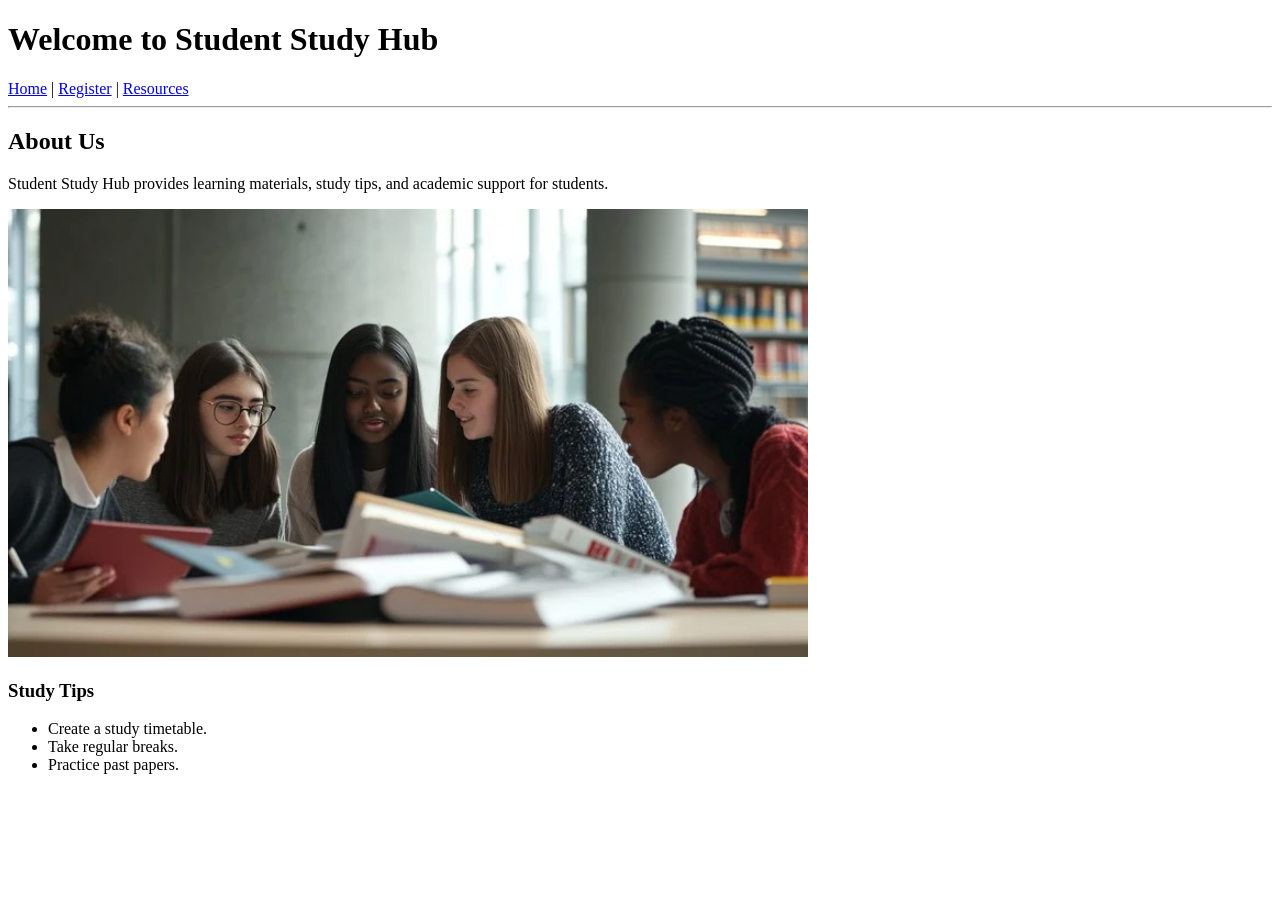
==== index.html @ 67afbfa7 "Initial commit - Student Study Hub Website" ====
<!DOCTYPE html>
<html>
<head>
    <title>Student Study Hub</title>
</head>
<body>

<h1>Welcome to Student Study Hub</h1>

<nav>
    <a href="index.html">Home</a> |
    <a href="register.html">Register</a> |
    <a href="resources.html">Resources</a>
</nav>

<hr>

<h2>About Us</h2>
<p>
    Student Study Hub provides learning materials, study tips,
    and academic support for students.
</p>

<img src="study.webp" alt="Students studying" width="800">

<h3>Study Tips</h3>
<ul>
    <li>Create a study timetable.</li>
    <li>Take regular breaks.</li>
    <li>Practice past papers.</li>
</ul>

</body>
</html>
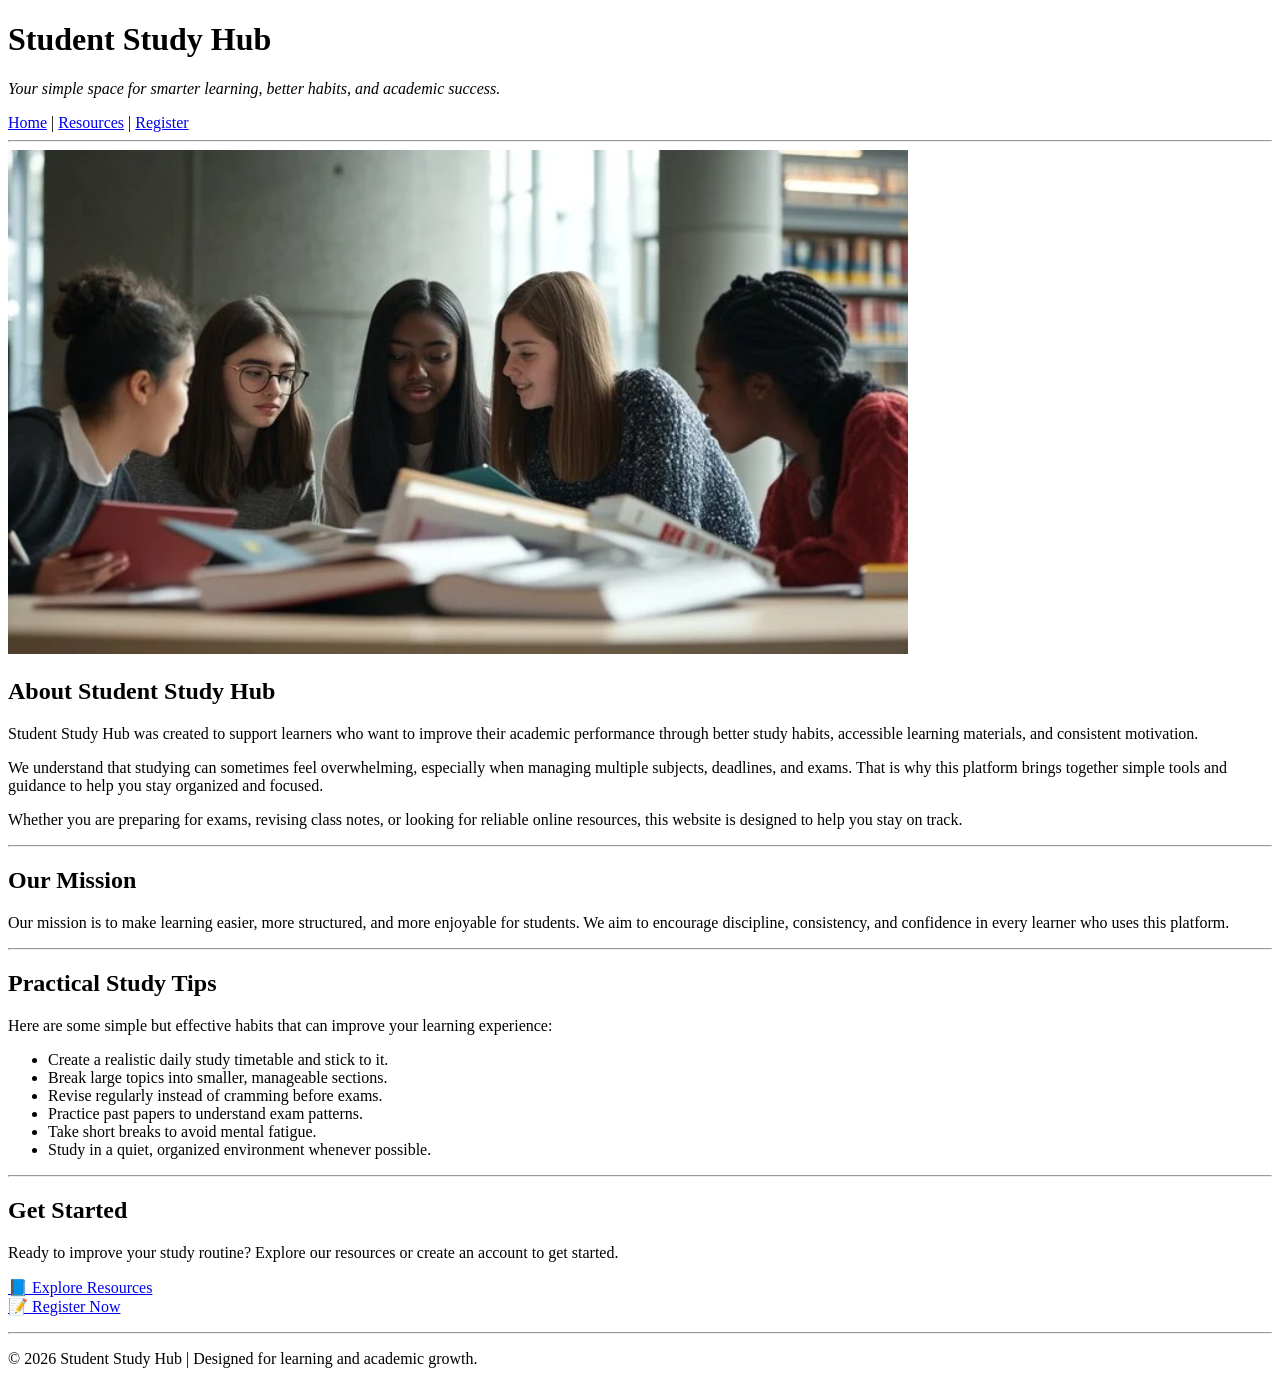
==== commit f9781860: "Improved UI and structure for all pages" ====
--- a/index.html
+++ b/index.html
@@ -1,34 +1,98 @@
 <!DOCTYPE html>
-<html>
+<html lang="en">
 <head>
+    <meta charset="UTF-8">
     <title>Student Study Hub</title>
 </head>
+
 <body>
 
-<h1>Welcome to Student Study Hub</h1>
+ <header>
+ <h1>Student Study Hub</h1>
+ <p><em>Your simple space for smarter learning, better habits, and academic success.</em></p>
+ </header>
 
-<nav>
-    <a href="index.html">Home</a> |
-    <a href="register.html">Register</a> |
-    <a href="resources.html">Resources</a>
+ <nav>
+ <a href="index.html">Home</a> |
+<a href="resources.html">Resources</a> |
+<a href="register.html">Register</a>
 </nav>
+
+ <hr>
+
+ <section>
+ <img src="study.webp" alt="Students studying together" width="900">
+ </section>
+
+ <section>
+ <h2>About Student Study Hub</h2>
+
+ <p>
+Student Study Hub was created to support learners who want to improve their academic performance
+through better study habits, accessible learning materials, and consistent motivation.
+ </p>
+
+ <p>
+ We understand that studying can sometimes feel overwhelming, especially when managing multiple subjects,
+ deadlines, and exams. That is why this platform brings together simple tools and guidance to help you stay
+ organized and focused.
+</p>
+
+ <p>
+ Whether you are preparing for exams, revising class notes, or looking for reliable online resources,
+this website is designed to help you stay on track.
+</p>
+</section>
+
+<hr>
+<section>
+<h2>Our Mission</h2>
+
+ <p>
+ Our mission is to make learning easier, more structured, and more enjoyable for students.
+ We aim to encourage discipline, consistency, and confidence in every learner who uses this platform.
+</p>
+</section>
+
+    <hr>
+
+<section>
+<h2>Practical Study Tips</h2>
+
+<p>Here are some simple but effective habits that can improve your learning experience:</p>
+
+<ul>
+<li>Create a realistic daily study timetable and stick to it.</li>
+<li>Break large topics into smaller, manageable sections.</li>
+<li>Revise regularly instead of cramming before exams.</li>
+<li>Practice past papers to understand exam patterns.</li>
+<li>Take short breaks to avoid mental fatigue.</li>
+<li>Study in a quiet, organized environment whenever possible.</li>
+</ul>
+</section>
 
 <hr>
 
-<h2>About Us</h2>
+<section>
+<h2>Get Started</h2>
+
 <p>
-    Student Study Hub provides learning materials, study tips,
-    and academic support for students.
+Ready to improve your study routine? Explore our resources or create an account to get started.
 </p>
 
-<img src="study.webp" alt="Students studying" width="800">
+<p>
+<a href="resources.html">📘 Explore Resources</a> <br>
+<a href="register.html">📝 Register Now</a>
+</p>
+</section>
 
-<h3>Study Tips</h3>
-<ul>
-    <li>Create a study timetable.</li>
-    <li>Take regular breaks.</li>
-    <li>Practice past papers.</li>
-</ul>
+<hr>
+
+<footer>
+<p>
+© 2026 Student Study Hub | Designed for learning and academic growth.
+</p>
+</footer>
 
 </body>
 </html>
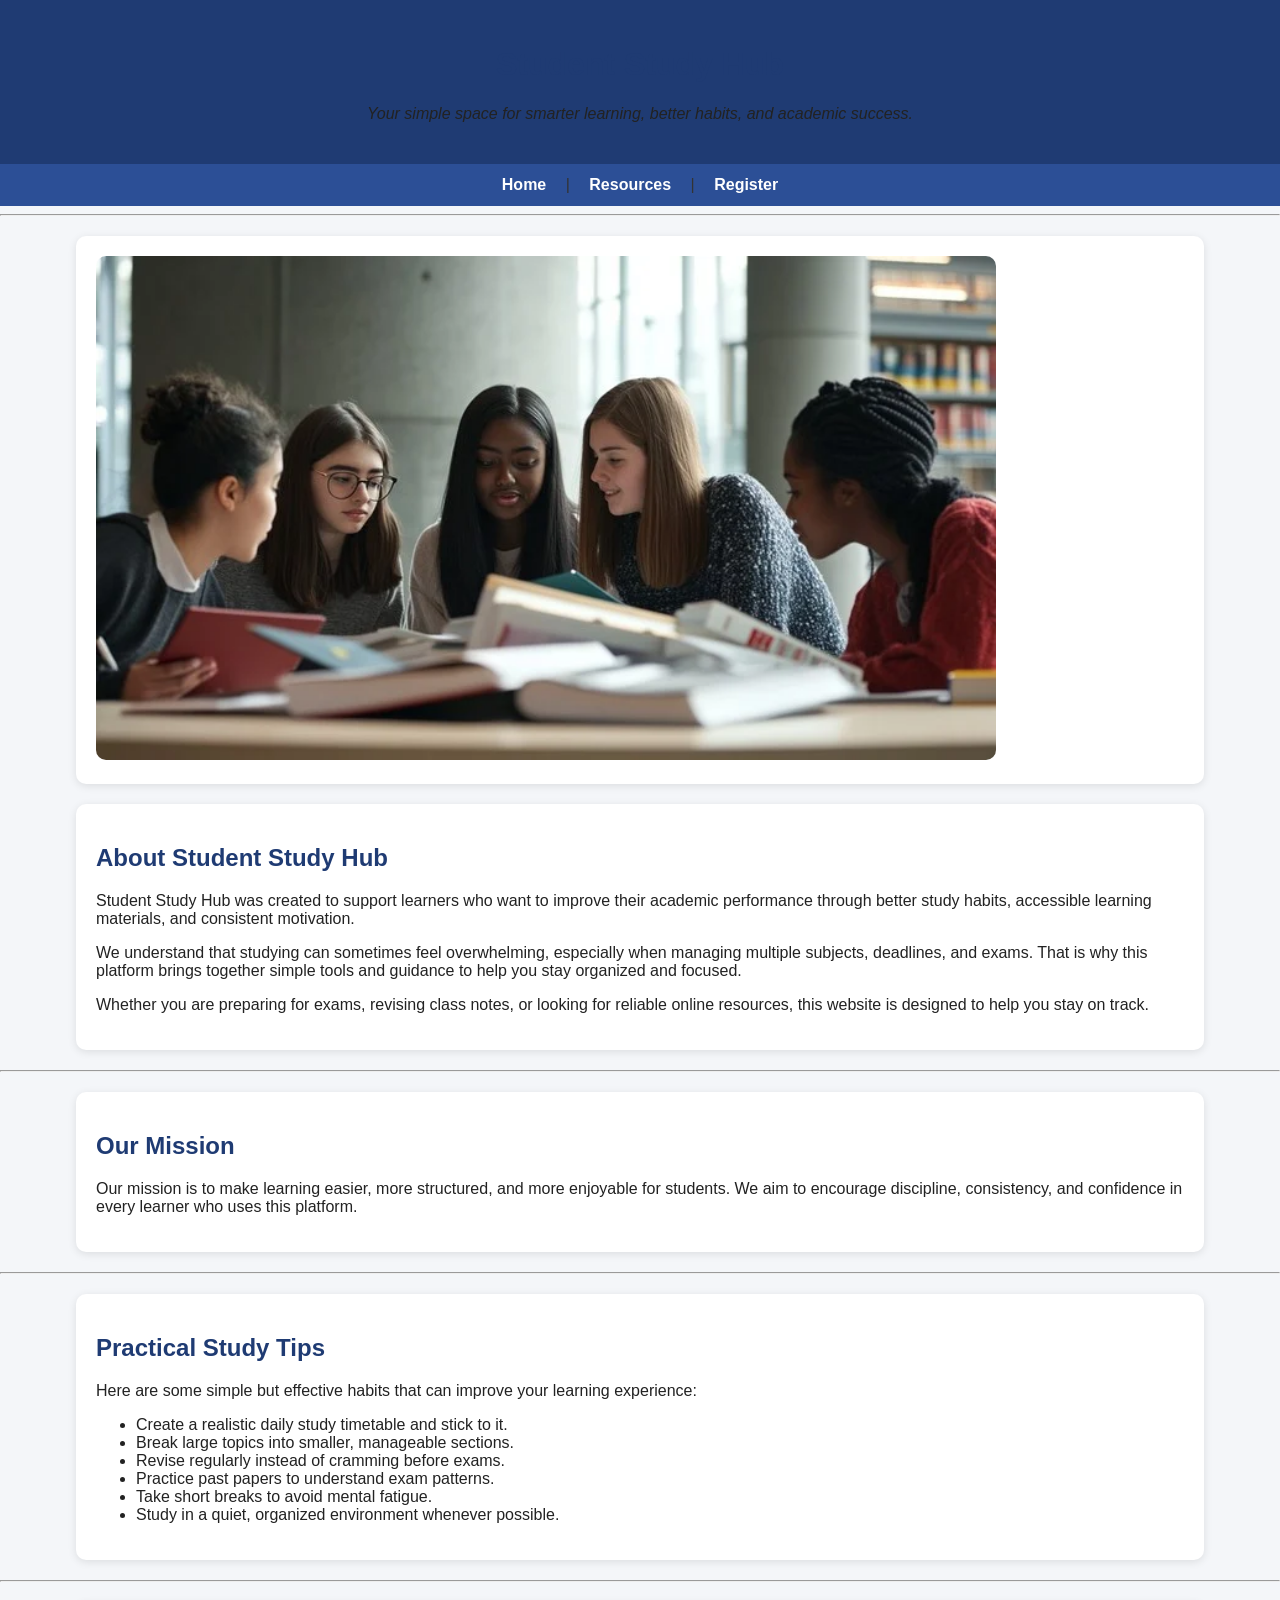
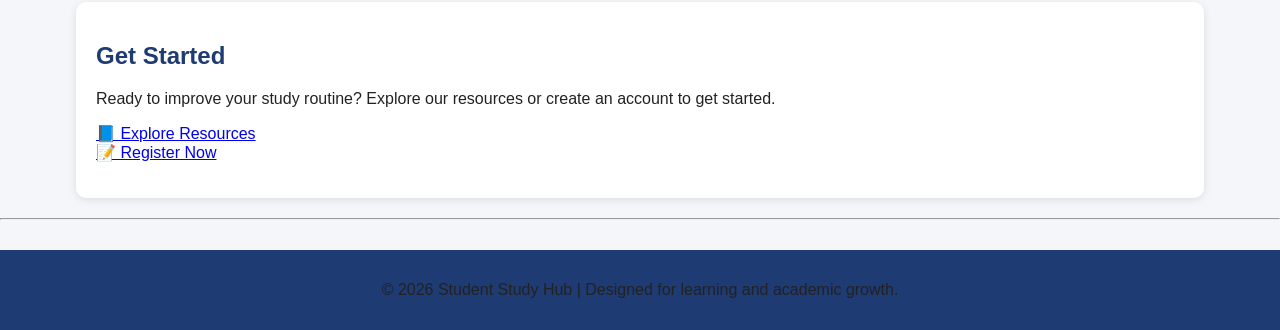
==== commit 2f447d49: "upgraded and styled the html pages with style.css" ====
--- a/index.html
+++ b/index.html
@@ -3,6 +3,7 @@
 <head>
     <meta charset="UTF-8">
     <title>Student Study Hub</title>
+    <link rel="stylesheet" href="style.css">
 </head>
 
 <body>
--- a/style.css
+++ b/style.css
@@ -0,0 +1,138 @@
+
+body {
+    margin: 0;
+    font-family: Arial, Helvetica, sans-serif;
+    background-color: #f4f6f9;
+    color: #333;
+}
+
+header {
+    background-color: #1f3b73;
+    color: white;
+    padding: 25px;
+    text-align: center;
+}
+
+nav {
+    background-color: #2c4f96;
+    padding: 12px;
+    text-align: center;
+}
+
+nav a {
+    color: white;
+    text-decoration: none;
+    margin: 0 15px;
+    font-weight: bold;
+}
+
+nav a:hover {
+    text-decoration: underline;
+}
+
+section {
+    background: white;
+    margin: 20px auto;
+    padding: 20px;
+    width: 85%;
+    border-radius: 10px;
+    box-shadow: 0px 2px 8px rgba(0,0,0,0.1);
+}
+
+h1, h2 {
+    color: #1f3b73;
+}
+
+p, li {
+    color: #222;
+}
+
+img {
+    max-width: 100%;
+    border-radius: 10px;
+}
+
+.table-container {
+    overflow-x: auto;
+}
+
+table {
+    width: 100%;
+    border-collapse: collapse;
+    margin-top: 10px;
+     background-color: white;
+    color: #222;
+}
+
+table, th, td {
+    border: 1px solid #ccc;
+     padding: 12px;
+    text-align: left;
+    color: #222;
+}
+
+tr:nth-child(even) {
+    background-color: #f2f4f8;
+}
+
+tr:hover {
+    background-color: #e6ecf5;
+}
+
+th {
+    background-color: #1f3b73;
+    color: white;
+    padding: 10px;
+}
+
+td {
+    padding: 10px;
+    text-align: center;
+}
+
+form {
+    background: white;
+    width: 85%;
+    margin: 20px auto;
+    padding: 20px;
+    border-radius: 10px;
+    box-shadow: 0px 2px 8px rgba(0,0,0,0.1);
+}
+
+input, select, textarea {
+    width: 95%;
+    padding: 8px;
+    margin-top: 5px;
+    margin-bottom: 15px;
+    border: 1px solid #ccc;
+    border-radius: 5px;
+}
+
+input[type="radio"],
+input[type="checkbox"] {
+    width: auto;
+}
+
+input[type="submit"],
+input[type="reset"] {
+    background-color: #1f3b73;
+    color: white;
+    border: none;
+    padding: 10px 15px;
+    cursor: pointer;
+    margin-right: 10px;
+    border-radius: 5px;
+}
+
+input[type="submit"]:hover,
+input[type="reset"]:hover {
+    background-color: #2c4f96;
+}
+
+footer {
+    text-align: center;
+    padding: 15px;
+    background-color: #1f3b73;
+    color: white;
+    margin-top: 30px;
+}
